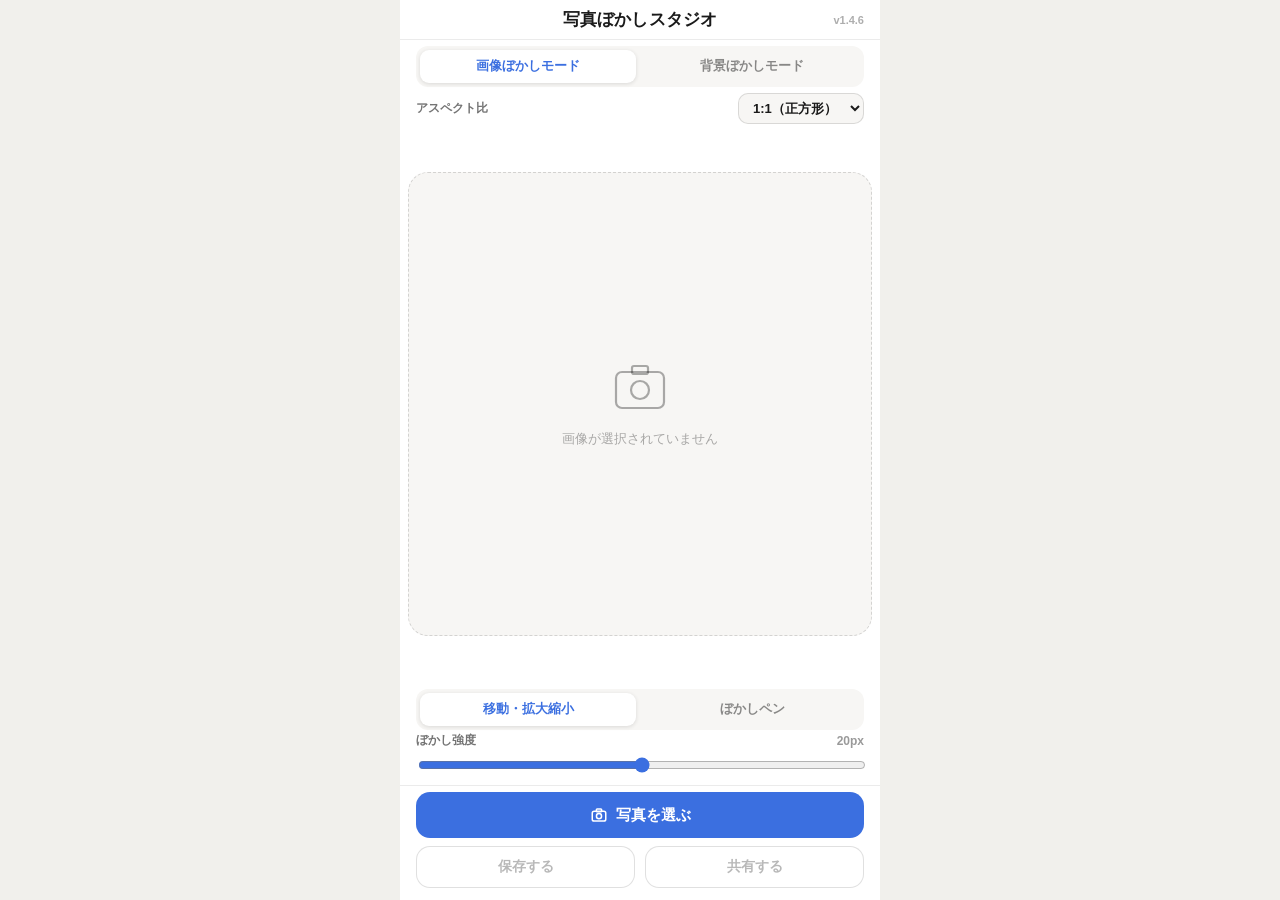
==== app.html @ 05afe11e "LPページを新設し、編集画面をapp.htmlに分離 - Claude DesignのPhotoBlurLP.dc.htmlを忠実にHTML化し、index.htmlをLPページに変更 - 機能紹介セ" ====
<!DOCTYPE html>
<html lang="ja">
<head>
<meta charset="UTF-8">
<meta name="viewport" content="width=device-width, initial-scale=1, viewport-fit=cover">
<title>写真ぼかしスタジオ</title>

<meta name="description" content="写真ぼかしスタジオ - 写真を縮小して中央に配置し、余白をぼかして加工するアプリ">
<meta name="theme-color" content="#3B6FE0">

<link rel="manifest" href="manifest.json">
<link rel="icon" href="icons/icon-192.png">
<link rel="apple-touch-icon" href="icons/apple-touch-icon.png">
<meta name="apple-mobile-web-app-capable" content="yes">
<meta name="apple-mobile-web-app-status-bar-style" content="black-translucent">
<meta name="apple-mobile-web-app-title" content="ぼかしスタジオ">

<link rel="stylesheet" href="app.css?v=1.4.6">
</head>
<body>

<div class="app">

  <header class="header">
    <span class="header-title">写真ぼかしスタジオ</span>
    <span class="header-version" id="appVersion"></span>
  </header>

  <section class="render-mode-bar">
    <div class="mode-toggle" role="group" aria-label="ぼかしモード">
      <button type="button" id="renderModeOrigBtn" class="mode-btn active" data-render-mode="original">画像ぼかしモード</button>
      <button type="button" id="renderModeBgBtn" class="mode-btn" data-render-mode="background">背景ぼかしモード</button>
    </div>
  </section>

  <section class="aspect-bar">
    <label class="options-label" for="aspectSelect">アスペクト比</label>
    <select id="aspectSelect" class="aspect-select">
      <option value="1:1">1:1（正方形）</option>
      <option value="4:3">4:3</option>
      <option value="3:2">3:2</option>
      <option value="16:9">16:9</option>
      <option value="9:16">9:16（縦長）</option>
    </select>
  </section>

  <main class="preview-wrap">
    <div class="preview-frame" id="previewFrame">
      <canvas id="canvas" class="preview-canvas" aria-label="加工後の画像プレビュー"></canvas>

      <div class="placeholder" id="placeholder">
        <svg width="56" height="56" viewBox="0 0 56 56" fill="none" aria-hidden="true">
          <rect x="4" y="12" width="48" height="36" rx="6" stroke="currentColor" stroke-width="2.2"/>
          <circle cx="28" cy="30" r="9" stroke="currentColor" stroke-width="2.2"/>
          <rect x="20" y="6" width="16" height="8" rx="2" stroke="currentColor" stroke-width="2.2"/>
        </svg>
        <span>画像が選択されていません</span>
      </div>

      <div class="toast" id="toast" hidden></div>
    </div>
  </main>

  <section class="tool-bar">
    <div class="mode-toggle" role="group" aria-label="操作モード">
      <button type="button" id="modeMoveBtn" class="mode-btn active" data-mode="move">移動・拡大縮小</button>
      <button type="button" id="modeBrushBtn" class="mode-btn" data-mode="brush">ぼかしペン</button>
    </div>
    <div class="brush-options" id="brushOptions" hidden>
      <div class="mode-toggle brush-type-toggle" role="group" aria-label="ブラシ種類">
        <button type="button" id="brushTypeBlurBtn" class="mode-btn active" data-brush-type="blur">ぼかしブラシ</button>
        <button type="button" id="brushTypeEraseBtn" class="mode-btn" data-brush-type="erase">消しゴムブラシ</button>
      </div>
      <div class="options-row">
        <span class="options-label">ブラシサイズ</span>
        <span class="options-value" id="brushSizeValue">20px</span>
      </div>
      <input type="range" id="brushSizeRange" class="blur-range" min="5" max="60" step="1" value="20">
    </div>
  </section>

  <section class="options">
    <div class="options-row">
      <span class="options-label">ぼかし強度</span>
      <span class="options-value" id="blurValue">20px</span>
    </div>
    <input type="range" id="blurRange" class="blur-range" min="0" max="40" step="1" value="20">
  </section>

  <footer class="button-area">
    <button type="button" id="selectBtn" class="btn btn-primary">
      <svg width="18" height="18" viewBox="0 0 24 24" fill="none" aria-hidden="true">
        <rect x="3" y="7" width="18" height="13" rx="2.5" stroke="#fff" stroke-width="2"/>
        <circle cx="12" cy="13.5" r="3.4" stroke="#fff" stroke-width="2"/>
        <rect x="8.5" y="4" width="7" height="3.5" rx="1" stroke="#fff" stroke-width="2"/>
      </svg>
      写真を選ぶ
    </button>
    <div class="btn-row">
      <button type="button" id="saveBtn" class="btn btn-secondary" disabled>保存する</button>
      <button type="button" id="shareBtn" class="btn btn-secondary" disabled>共有する</button>
    </div>
  </footer>

  <input type="file" id="fileInput" accept="image/*" hidden>

  <!-- SNSシェアモーダル（保存後に下からスライド表示） -->
  <div class="share-modal-overlay" id="shareModalOverlay" hidden>
    <div class="share-modal" id="shareModal" role="dialog" aria-modal="true" aria-labelledby="shareModalTitle">
      <div class="share-modal-handle"></div>
      <h2 class="share-modal-title" id="shareModalTitle">写真を保存しました</h2>
      <p class="share-modal-desc">SNSで共有してみませんか？</p>
      <div class="share-modal-buttons">
        <button type="button" class="share-btn share-btn-x" data-platform="x">
          <span class="share-btn-icon">X</span>Xでシェア
        </button>
        <button type="button" class="share-btn share-btn-line" data-platform="line">
          <span class="share-btn-icon">L</span>LINEで送る
        </button>
        <button type="button" class="share-btn share-btn-facebook" data-platform="facebook">
          <span class="share-btn-icon">f</span>Facebookでシェア
        </button>
        <button type="button" class="share-btn share-btn-instagram" data-platform="instagram">
          <span class="share-btn-icon">IG</span>Instagramストーリー用リンクコピー
        </button>
      </div>
      <button type="button" class="share-modal-close" id="shareModalCloseBtn">閉じる</button>
    </div>
  </div>

</div>

<script src="main.js?v=1.4.6"></script>
</body>
</html>
---- app.css ----
:root {
  --accent: #3B6FE0;
  --bg: #f1f0ec;
  --text: #1a1a1a;
  --text-dim: rgba(0, 0, 0, 0.55);
  --border: rgba(0, 0, 0, 0.08);
}

* {
  box-sizing: border-box;
}

html, body {
  height: 100%;
}

body {
  margin: 0;
  background: var(--bg);
  color: var(--text);
  font-family: -apple-system, BlinkMacSystemFont, "Hiragino Sans", "Yu Gothic", "Helvetica Neue", Arial, sans-serif;
  -webkit-tap-highlight-color: transparent;
  overscroll-behavior: none;
}

.app {
  min-height: 100dvh;
  max-width: 480px;
  margin: 0 auto;
  display: flex;
  flex-direction: column;
  background: #fff;
}

/* Header */
.header {
  position: relative;
  flex: none;
  height: 40px;
  display: flex;
  align-items: center;
  justify-content: center;
  border-bottom: 1px solid var(--border);
  padding-top: env(safe-area-inset-top, 0);
}

.header-version {
  position: absolute;
  right: 16px;
  font-size: 11px;
  font-weight: 600;
  color: rgba(0, 0, 0, 0.32);
  font-variant-numeric: tabular-nums;
}

.header-title {
  font-size: 17px;
  font-weight: 700;
  letter-spacing: 0.01em;
}

/* Render mode bar (background blur / original image) */
.render-mode-bar {
  flex: none;
  padding: 6px 16px 0;
}

/* Aspect ratio bar */
.aspect-bar {
  flex: none;
  padding: 6px 16px 0;
  display: flex;
  align-items: center;
  justify-content: space-between;
  gap: 10px;
}

.aspect-select {
  flex: none;
  font-size: 13px;
  font-weight: 600;
  color: var(--text);
  background: #f7f6f4;
  border: 1.5px solid rgba(0, 0, 0, 0.12);
  border-radius: 10px;
  padding: 6px 10px;
  font-family: inherit;
}

/* Tool bar (mode toggle + brush size) */
.tool-bar {
  flex: none;
  padding: 6px 16px 0;
}

.mode-toggle {
  display: flex;
  gap: 8px;
  background: #f7f6f4;
  border-radius: 12px;
  padding: 4px;
}

.mode-btn {
  flex: 1;
  border: none;
  background: transparent;
  border-radius: 9px;
  padding: 8px 6px;
  font-size: 12.5px;
  font-weight: 700;
  font-family: inherit;
  color: rgba(0, 0, 0, 0.45);
  cursor: pointer;
}

.mode-btn.active {
  background: #fff;
  color: var(--accent);
  box-shadow: 0 1px 4px rgba(0, 0, 0, 0.12);
}

.mode-btn:disabled {
  opacity: 0.4;
  cursor: default;
}

.brush-options {
  margin-top: 6px;
}

.brush-type-toggle {
  margin-bottom: 6px;
}

/* Preview area */
.preview-wrap {
  flex: 1;
  min-height: 0;
  padding: 8px;
  display: flex;
  align-items: center;
  justify-content: center;
}

.preview-frame {
  position: relative;
  border-radius: 20px;
  overflow: hidden;
  background: #f7f6f4;
  border: 1.5px dashed rgba(0, 0, 0, 0.14);
}

.preview-frame.has-image {
  border-style: solid;
  border-color: transparent;
}

.preview-canvas {
  position: absolute;
  inset: 0;
  width: 100%;
  height: 100%;
  display: none;
  touch-action: none;
}

.preview-frame.has-image .preview-canvas {
  display: block;
}

.placeholder {
  position: absolute;
  inset: 0;
  display: flex;
  flex-direction: column;
  align-items: center;
  justify-content: center;
  gap: 14px;
  color: rgba(0, 0, 0, 0.32);
}

.preview-frame.has-image .placeholder {
  display: none;
}

.placeholder span {
  font-size: 13px;
  font-weight: 500;
}

/* Toast */
.toast {
  position: absolute;
  left: 50%;
  bottom: 16px;
  transform: translate(-50%, 8px);
  background: rgba(20, 20, 20, 0.88);
  color: #fff;
  font-size: 13px;
  font-weight: 600;
  padding: 9px 18px;
  border-radius: 100px;
  white-space: nowrap;
  opacity: 0;
  pointer-events: none;
  transition: opacity 0.2s ease-out, transform 0.2s ease-out;
}

.toast.show {
  opacity: 1;
  transform: translate(-50%, 0);
}

/* Options */
.options {
  flex: none;
  padding: 2px 16px 6px;
}

.options-row {
  display: flex;
  align-items: center;
  justify-content: space-between;
  margin-bottom: 4px;
}

.options-label {
  font-size: 12px;
  font-weight: 600;
  color: var(--text-dim);
}

.options-value {
  font-size: 12px;
  font-weight: 600;
  color: rgba(0, 0, 0, 0.4);
  font-variant-numeric: tabular-nums;
}

.blur-range {
  width: 100%;
  height: 20px;
  accent-color: var(--accent);
}

/* Buttons */
.button-area {
  flex: none;
  padding: 6px 16px calc(12px + env(safe-area-inset-bottom, 0px));
  display: flex;
  flex-direction: column;
  gap: 8px;
  border-top: 1px solid var(--border);
}

.btn {
  border: none;
  border-radius: 14px;
  font-size: 15px;
  font-weight: 700;
  font-family: inherit;
  cursor: pointer;
}

.btn-primary {
  height: 46px;
  background: var(--accent);
  color: #fff;
  display: flex;
  align-items: center;
  justify-content: center;
  gap: 8px;
}

.btn-primary:active {
  opacity: 0.85;
}

.btn-row {
  display: flex;
  gap: 10px;
}

.btn-secondary {
  flex: 1;
  height: 42px;
  border: 1.5px solid var(--accent);
  background: #fff;
  color: var(--accent);
  font-size: 14px;
}

.btn-secondary:active:not(:disabled) {
  background: rgba(59, 111, 224, 0.08);
}

.btn-secondary:disabled {
  border-color: rgba(0, 0, 0, 0.12);
  color: rgba(0, 0, 0, 0.28);
  cursor: default;
}

/* SNS share modal */
.share-modal-overlay {
  position: fixed;
  inset: 0;
  background: rgba(0, 0, 0, 0);
  display: flex;
  align-items: flex-end;
  justify-content: center;
  z-index: 100;
  transition: background 0.25s ease-out;
}

/* [hidden]と.share-modal-overlayは詳細度が同じで、後勝ちでdisplay:flexが勝ってしまい
   非表示のはずのモーダルが透明な全画面オーバーレイとして操作を塞いでいた。明示的に上書きする */
.share-modal-overlay[hidden] {
  display: none;
}

.share-modal-overlay.show {
  background: rgba(0, 0, 0, 0.45);
}

.share-modal {
  width: 100%;
  max-width: 480px;
  background: #fff;
  border-radius: 24px 24px 0 0;
  padding: 10px 20px calc(20px + env(safe-area-inset-bottom, 0px));
  box-shadow: 0 -8px 30px rgba(0, 0, 0, 0.2);
  transform: translateY(100%);
  transition: transform 0.28s cubic-bezier(0.22, 1, 0.36, 1);
}

.share-modal-overlay.show .share-modal {
  transform: translateY(0);
}

.share-modal-handle {
  width: 36px;
  height: 4px;
  border-radius: 100px;
  background: rgba(0, 0, 0, 0.15);
  margin: 4px auto 14px;
}

.share-modal-title {
  margin: 0 0 4px;
  font-size: 17px;
  font-weight: 700;
  text-align: center;
  color: var(--text);
}

.share-modal-desc {
  margin: 0 0 18px;
  font-size: 13px;
  color: var(--text-dim);
  text-align: center;
}

.share-modal-buttons {
  display: flex;
  flex-direction: column;
  gap: 10px;
  margin-bottom: 14px;
}

.share-btn {
  height: 50px;
  border: none;
  border-radius: 14px;
  font-size: 14.5px;
  font-weight: 700;
  font-family: inherit;
  color: #fff;
  display: flex;
  align-items: center;
  justify-content: center;
  gap: 10px;
  cursor: pointer;
}

.share-btn:active {
  opacity: 0.85;
}

.share-btn-icon {
  width: 26px;
  height: 26px;
  border-radius: 50%;
  background: rgba(255, 255, 255, 0.22);
  display: flex;
  align-items: center;
  justify-content: center;
  font-size: 13px;
  font-weight: 800;
  flex: none;
}

.share-btn-x {
  background: #000;
}

.share-btn-line {
  background: #06c755;
}

.share-btn-facebook {
  background: #1877f2;
}

.share-btn-instagram {
  background: linear-gradient(135deg, #feda75, #d62976, #4f5bd5);
}

.share-modal-close {
  width: 100%;
  height: 46px;
  border: none;
  background: #f7f6f4;
  border-radius: 14px;
  font-size: 14px;
  font-weight: 700;
  font-family: inherit;
  color: var(--text-dim);
  cursor: pointer;
}

.share-modal-close:active {
  background: #efeeea;
}
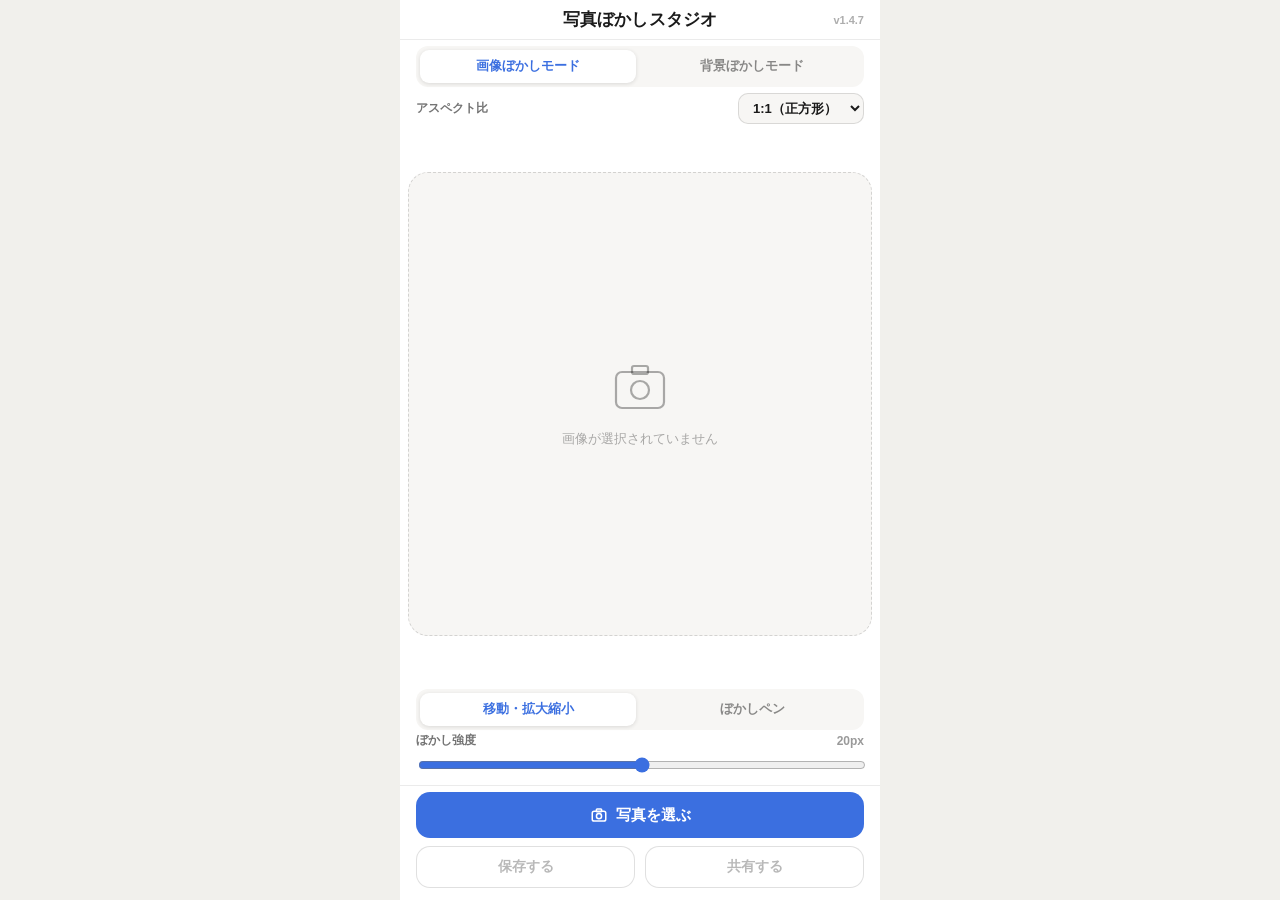
==== commit 6235d3fb: "STEP1: 塗りつぶし(ペイント)機能を追加 - ぼかしブラシ/消しゴムブラシの並びにペイントを追加し、6色から選べる色選択UIとブラシサイズ共有を実装 - ペイントは画像座標系の独立レイヤーとして" ====
--- a/app.html
+++ b/app.html
@@ -15,7 +15,7 @@
 <meta name="apple-mobile-web-app-status-bar-style" content="black-translucent">
 <meta name="apple-mobile-web-app-title" content="ぼかしスタジオ">
 
-<link rel="stylesheet" href="app.css?v=1.4.6">
+<link rel="stylesheet" href="app.css?v=1.4.7">
 </head>
 <body>
 
@@ -70,7 +70,21 @@
       <div class="mode-toggle brush-type-toggle" role="group" aria-label="ブラシ種類">
         <button type="button" id="brushTypeBlurBtn" class="mode-btn active" data-brush-type="blur">ぼかしブラシ</button>
         <button type="button" id="brushTypeEraseBtn" class="mode-btn" data-brush-type="erase">消しゴムブラシ</button>
+        <button type="button" id="brushTypePaintBtn" class="mode-btn" data-brush-type="paint">ペイント</button>
       </div>
+
+      <div class="paint-color-options" id="paintColorOptions" hidden>
+        <span class="options-label">ペンの色</span>
+        <div class="color-swatches" role="group" aria-label="ペンの色">
+          <button type="button" class="color-swatch active" data-color="#000000" style="--swatch-color:#000000" aria-label="黒"></button>
+          <button type="button" class="color-swatch" data-color="#FFFFFF" style="--swatch-color:#FFFFFF" aria-label="白"></button>
+          <button type="button" class="color-swatch" data-color="#FF0000" style="--swatch-color:#FF0000" aria-label="赤"></button>
+          <button type="button" class="color-swatch" data-color="#007BFF" style="--swatch-color:#007BFF" aria-label="青"></button>
+          <button type="button" class="color-swatch" data-color="#FFD400" style="--swatch-color:#FFD400" aria-label="黄色"></button>
+          <button type="button" class="color-swatch" data-color="#00C853" style="--swatch-color:#00C853" aria-label="緑"></button>
+        </div>
+      </div>
+
       <div class="options-row">
         <span class="options-label">ブラシサイズ</span>
         <span class="options-value" id="brushSizeValue">20px</span>
@@ -79,7 +93,7 @@
     </div>
   </section>
 
-  <section class="options">
+  <section class="options" id="blurOptions">
     <div class="options-row">
       <span class="options-label">ぼかし強度</span>
       <span class="options-value" id="blurValue">20px</span>
@@ -130,6 +144,6 @@
 
 </div>
 
-<script src="main.js?v=1.4.6"></script>
+<script src="main.js?v=1.4.7"></script>
 </body>
 </html>
--- a/app.css
+++ b/app.css
@@ -131,6 +131,37 @@
 
 .brush-type-toggle {
   margin-bottom: 6px;
+}
+
+.brush-type-toggle .mode-btn {
+  padding: 8px 4px;
+  font-size: 11.5px;
+}
+
+/* ペイントの色選択（ペイントブラシ選択時のみ表示） */
+.paint-color-options {
+  margin-bottom: 10px;
+}
+
+.color-swatches {
+  display: flex;
+  gap: 10px;
+  margin-top: 6px;
+}
+
+.color-swatch {
+  width: 32px;
+  height: 32px;
+  border-radius: 50%;
+  border: 2px solid rgba(0, 0, 0, 0.12);
+  background: var(--swatch-color);
+  padding: 0;
+  cursor: pointer;
+}
+
+.color-swatch.active {
+  border-color: var(--accent);
+  box-shadow: 0 0 0 2px rgba(59, 111, 224, 0.25);
 }
 
 /* Preview area */
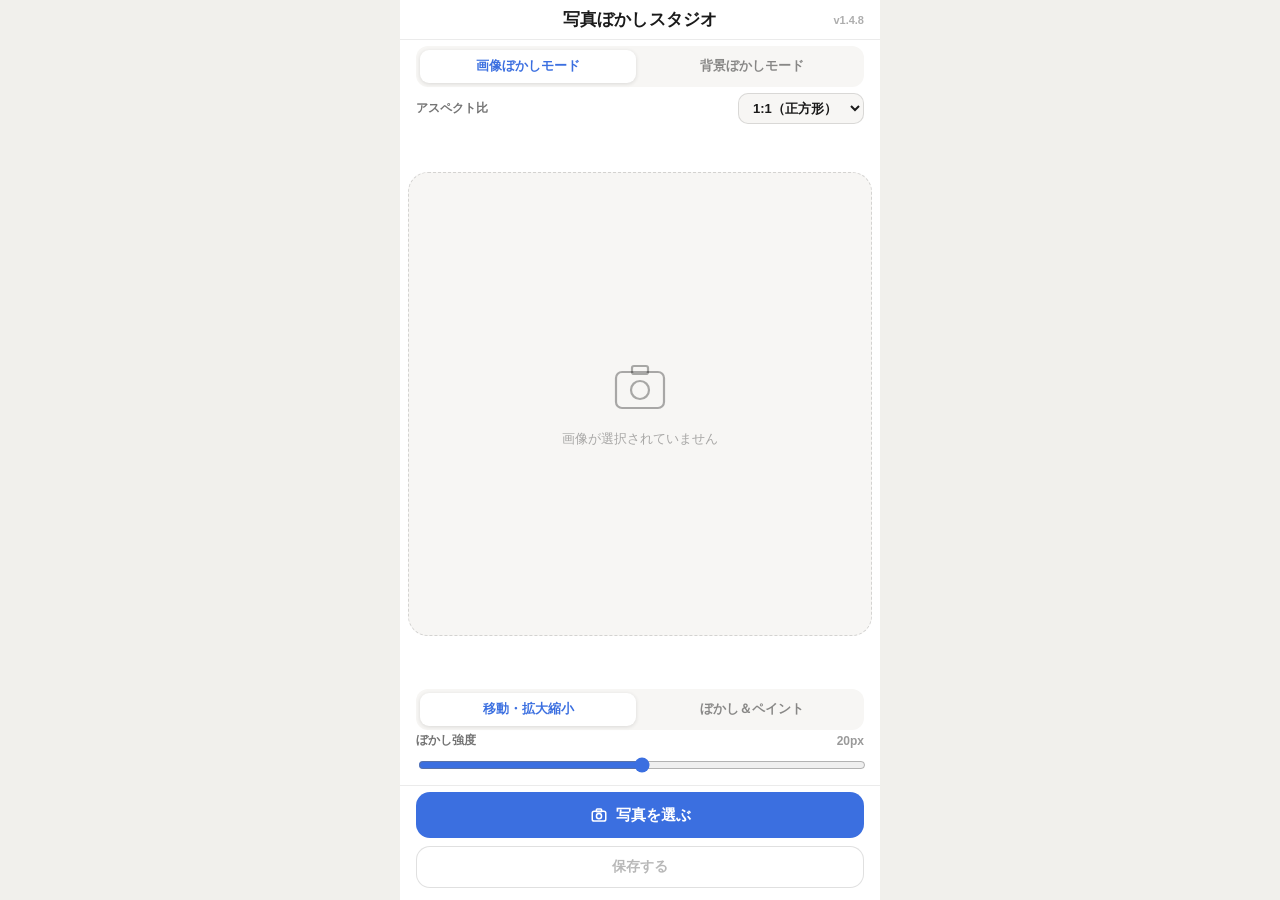
==== commit ae5df0b2: "消しゴムでペイントも消去可能に、SNS共有UIを画像下のインライン表示に変更 - 消しゴムブラシがぼかしマスクとペイントレイヤーの両方を消せるよう統合 - 「ぼかしペン」ボタンを「ぼかし＆ペイント」に" ====
--- a/app.html
+++ b/app.html
@@ -15,7 +15,7 @@
 <meta name="apple-mobile-web-app-status-bar-style" content="black-translucent">
 <meta name="apple-mobile-web-app-title" content="ぼかしスタジオ">
 
-<link rel="stylesheet" href="app.css?v=1.4.7">
+<link rel="stylesheet" href="app.css?v=1.4.8">
 </head>
 <body>
 
@@ -61,10 +61,30 @@
     </div>
   </main>
 
+  <!-- 保存後に画像のすぐ下へ表示するSNS共有ボタン（モーダルではなく常設要素にすることで
+       ダウンロード直後でも確実に表示させる） -->
+  <section class="inline-share" id="inlineShare" hidden>
+    <p class="inline-share-label">保存しました。SNSでシェアする</p>
+    <div class="inline-share-buttons">
+      <button type="button" class="share-btn share-btn-x" data-platform="x" aria-label="Xでシェア">
+        <span class="share-btn-icon">X</span>
+      </button>
+      <button type="button" class="share-btn share-btn-line" data-platform="line" aria-label="LINEで送る">
+        <span class="share-btn-icon">L</span>
+      </button>
+      <button type="button" class="share-btn share-btn-facebook" data-platform="facebook" aria-label="Facebookでシェア">
+        <span class="share-btn-icon">f</span>
+      </button>
+      <button type="button" class="share-btn share-btn-instagram" data-platform="instagram" aria-label="Instagramストーリー用リンクコピー">
+        <span class="share-btn-icon">IG</span>
+      </button>
+    </div>
+  </section>
+
   <section class="tool-bar">
     <div class="mode-toggle" role="group" aria-label="操作モード">
       <button type="button" id="modeMoveBtn" class="mode-btn active" data-mode="move">移動・拡大縮小</button>
-      <button type="button" id="modeBrushBtn" class="mode-btn" data-mode="brush">ぼかしペン</button>
+      <button type="button" id="modeBrushBtn" class="mode-btn" data-mode="brush">ぼかし＆ペイント</button>
     </div>
     <div class="brush-options" id="brushOptions" hidden>
       <div class="mode-toggle brush-type-toggle" role="group" aria-label="ブラシ種類">
@@ -110,40 +130,13 @@
       </svg>
       写真を選ぶ
     </button>
-    <div class="btn-row">
-      <button type="button" id="saveBtn" class="btn btn-secondary" disabled>保存する</button>
-      <button type="button" id="shareBtn" class="btn btn-secondary" disabled>共有する</button>
-    </div>
+    <button type="button" id="saveBtn" class="btn btn-secondary" disabled>保存する</button>
   </footer>
 
   <input type="file" id="fileInput" accept="image/*" hidden>
 
-  <!-- SNSシェアモーダル（保存後に下からスライド表示） -->
-  <div class="share-modal-overlay" id="shareModalOverlay" hidden>
-    <div class="share-modal" id="shareModal" role="dialog" aria-modal="true" aria-labelledby="shareModalTitle">
-      <div class="share-modal-handle"></div>
-      <h2 class="share-modal-title" id="shareModalTitle">写真を保存しました</h2>
-      <p class="share-modal-desc">SNSで共有してみませんか？</p>
-      <div class="share-modal-buttons">
-        <button type="button" class="share-btn share-btn-x" data-platform="x">
-          <span class="share-btn-icon">X</span>Xでシェア
-        </button>
-        <button type="button" class="share-btn share-btn-line" data-platform="line">
-          <span class="share-btn-icon">L</span>LINEで送る
-        </button>
-        <button type="button" class="share-btn share-btn-facebook" data-platform="facebook">
-          <span class="share-btn-icon">f</span>Facebookでシェア
-        </button>
-        <button type="button" class="share-btn share-btn-instagram" data-platform="instagram">
-          <span class="share-btn-icon">IG</span>Instagramストーリー用リンクコピー
-        </button>
-      </div>
-      <button type="button" class="share-modal-close" id="shareModalCloseBtn">閉じる</button>
-    </div>
-  </div>
-
 </div>
 
-<script src="main.js?v=1.4.7"></script>
+<script src="main.js?v=1.4.8"></script>
 </body>
 </html>
--- a/app.css
+++ b/app.css
@@ -314,7 +314,8 @@
 }
 
 .btn-secondary {
-  flex: 1;
+  flex: none;
+  width: 100%;
   height: 42px;
   border: 1.5px solid var(--accent);
   background: #fff;
@@ -332,85 +333,35 @@
   cursor: default;
 }
 
-/* SNS share modal */
-.share-modal-overlay {
-  position: fixed;
-  inset: 0;
-  background: rgba(0, 0, 0, 0);
-  display: flex;
-  align-items: flex-end;
-  justify-content: center;
-  z-index: 100;
-  transition: background 0.25s ease-out;
-}
-
-/* [hidden]と.share-modal-overlayは詳細度が同じで、後勝ちでdisplay:flexが勝ってしまい
-   非表示のはずのモーダルが透明な全画面オーバーレイとして操作を塞いでいた。明示的に上書きする */
-.share-modal-overlay[hidden] {
-  display: none;
-}
-
-.share-modal-overlay.show {
-  background: rgba(0, 0, 0, 0.45);
-}
-
-.share-modal {
-  width: 100%;
-  max-width: 480px;
-  background: #fff;
-  border-radius: 24px 24px 0 0;
-  padding: 10px 20px calc(20px + env(safe-area-inset-bottom, 0px));
-  box-shadow: 0 -8px 30px rgba(0, 0, 0, 0.2);
-  transform: translateY(100%);
-  transition: transform 0.28s cubic-bezier(0.22, 1, 0.36, 1);
-}
-
-.share-modal-overlay.show .share-modal {
-  transform: translateY(0);
-}
-
-.share-modal-handle {
-  width: 36px;
-  height: 4px;
-  border-radius: 100px;
-  background: rgba(0, 0, 0, 0.15);
-  margin: 4px auto 14px;
-}
-
-.share-modal-title {
-  margin: 0 0 4px;
-  font-size: 17px;
-  font-weight: 700;
-  text-align: center;
-  color: var(--text);
-}
-
-.share-modal-desc {
-  margin: 0 0 18px;
-  font-size: 13px;
+/* 保存後に画像の下へ表示するSNS共有ボタン（常設要素。保存前はhiddenで隠す） */
+.inline-share {
+  flex: none;
+  padding: 10px 16px 0;
+}
+
+.inline-share-label {
+  font-size: 12px;
+  font-weight: 600;
   color: var(--text-dim);
   text-align: center;
-}
-
-.share-modal-buttons {
-  display: flex;
-  flex-direction: column;
-  gap: 10px;
-  margin-bottom: 14px;
+  margin: 0 0 10px;
+}
+
+.inline-share-buttons {
+  display: flex;
+  justify-content: center;
+  gap: 14px;
 }
 
 .share-btn {
-  height: 50px;
+  width: 52px;
+  height: 52px;
   border: none;
-  border-radius: 14px;
-  font-size: 14.5px;
-  font-weight: 700;
-  font-family: inherit;
+  border-radius: 16px;
   color: #fff;
   display: flex;
   align-items: center;
   justify-content: center;
-  gap: 10px;
   cursor: pointer;
 }
 
@@ -419,16 +370,8 @@
 }
 
 .share-btn-icon {
-  width: 26px;
-  height: 26px;
-  border-radius: 50%;
-  background: rgba(255, 255, 255, 0.22);
-  display: flex;
-  align-items: center;
-  justify-content: center;
-  font-size: 13px;
+  font-size: 15px;
   font-weight: 800;
-  flex: none;
 }
 
 .share-btn-x {
@@ -446,20 +389,3 @@
 .share-btn-instagram {
   background: linear-gradient(135deg, #feda75, #d62976, #4f5bd5);
 }
-
-.share-modal-close {
-  width: 100%;
-  height: 46px;
-  border: none;
-  background: #f7f6f4;
-  border-radius: 14px;
-  font-size: 14px;
-  font-weight: 700;
-  font-family: inherit;
-  color: var(--text-dim);
-  cursor: pointer;
-}
-
-.share-modal-close:active {
-  background: #efeeea;
-}
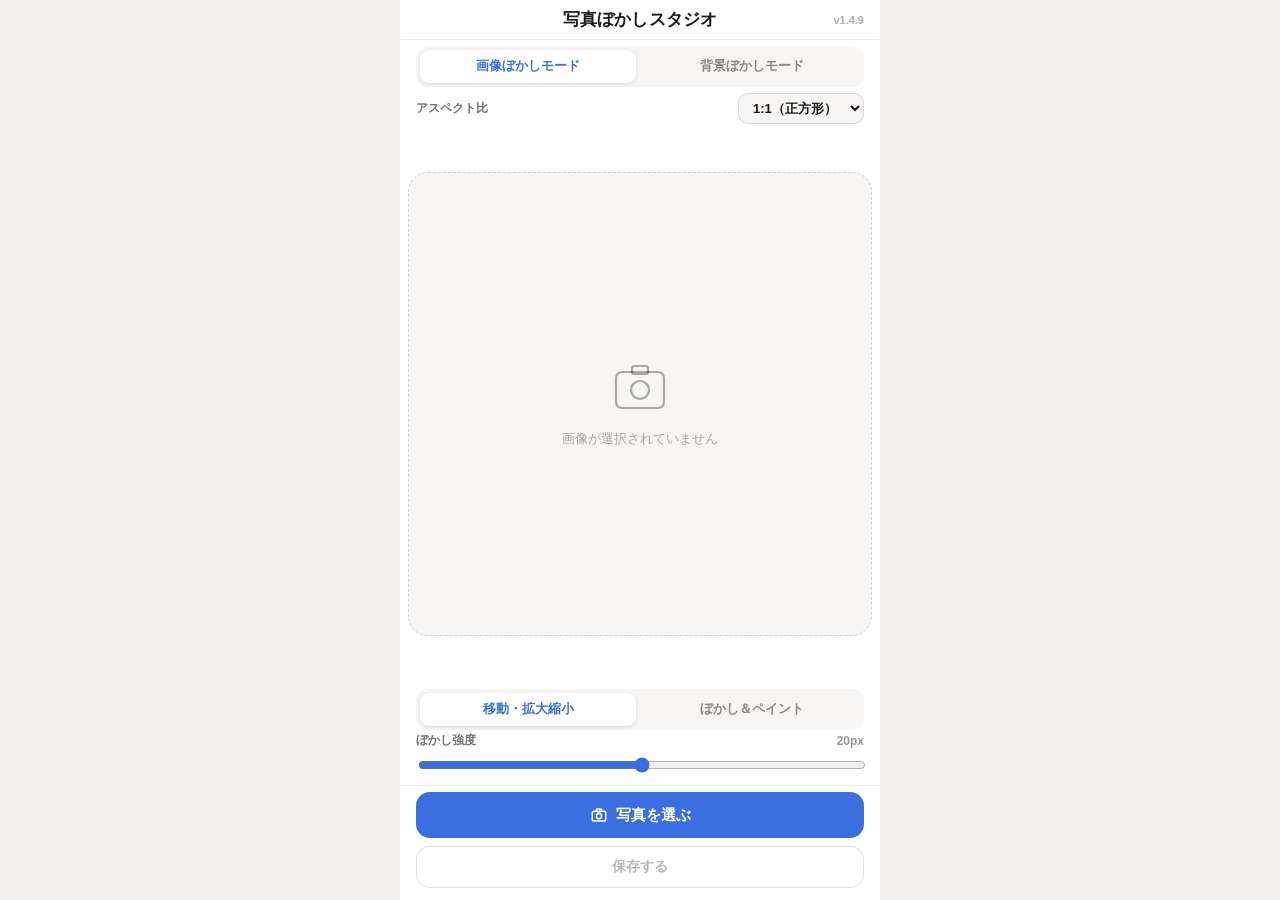
==== commit 3f566696: "保存をWeb Share API優先にし、SNS共有UIをモーダル方式に戻す iPhoneで保存ボタン押下時に「表示」を選ぶとブラウザ標準の画像ビューア(アプリ外)に 遷移しSNS共有ボタンを出せなく" ====
--- a/app.html
+++ b/app.html
@@ -15,7 +15,7 @@
 <meta name="apple-mobile-web-app-status-bar-style" content="black-translucent">
 <meta name="apple-mobile-web-app-title" content="ぼかしスタジオ">
 
-<link rel="stylesheet" href="app.css?v=1.4.8">
+<link rel="stylesheet" href="app.css?v=1.4.9">
 </head>
 <body>
 
@@ -60,26 +60,6 @@
       <div class="toast" id="toast" hidden></div>
     </div>
   </main>
-
-  <!-- 保存後に画像のすぐ下へ表示するSNS共有ボタン（モーダルではなく常設要素にすることで
-       ダウンロード直後でも確実に表示させる） -->
-  <section class="inline-share" id="inlineShare" hidden>
-    <p class="inline-share-label">保存しました。SNSでシェアする</p>
-    <div class="inline-share-buttons">
-      <button type="button" class="share-btn share-btn-x" data-platform="x" aria-label="Xでシェア">
-        <span class="share-btn-icon">X</span>
-      </button>
-      <button type="button" class="share-btn share-btn-line" data-platform="line" aria-label="LINEで送る">
-        <span class="share-btn-icon">L</span>
-      </button>
-      <button type="button" class="share-btn share-btn-facebook" data-platform="facebook" aria-label="Facebookでシェア">
-        <span class="share-btn-icon">f</span>
-      </button>
-      <button type="button" class="share-btn share-btn-instagram" data-platform="instagram" aria-label="Instagramストーリー用リンクコピー">
-        <span class="share-btn-icon">IG</span>
-      </button>
-    </div>
-  </section>
 
   <section class="tool-bar">
     <div class="mode-toggle" role="group" aria-label="操作モード">
@@ -135,8 +115,32 @@
 
   <input type="file" id="fileInput" accept="image/*" hidden>
 
+  <!-- SNSシェアモーダル（保存後に下からスライド表示） -->
+  <div class="share-modal-overlay" id="shareModalOverlay" hidden>
+    <div class="share-modal" id="shareModal" role="dialog" aria-modal="true" aria-labelledby="shareModalTitle">
+      <div class="share-modal-handle"></div>
+      <h2 class="share-modal-title" id="shareModalTitle">写真を保存しました</h2>
+      <p class="share-modal-desc">SNSで共有してみませんか？</p>
+      <div class="share-modal-buttons">
+        <button type="button" class="share-btn share-btn-x" data-platform="x">
+          <span class="share-btn-icon">X</span>Xでシェア
+        </button>
+        <button type="button" class="share-btn share-btn-line" data-platform="line">
+          <span class="share-btn-icon">L</span>LINEで送る
+        </button>
+        <button type="button" class="share-btn share-btn-facebook" data-platform="facebook">
+          <span class="share-btn-icon">f</span>Facebookでシェア
+        </button>
+        <button type="button" class="share-btn share-btn-instagram" data-platform="instagram">
+          <span class="share-btn-icon">IG</span>Instagramストーリー用リンクコピー
+        </button>
+      </div>
+      <button type="button" class="share-modal-close" id="shareModalCloseBtn">閉じる</button>
+    </div>
+  </div>
+
 </div>
 
-<script src="main.js?v=1.4.8"></script>
+<script src="main.js?v=1.4.9"></script>
 </body>
 </html>
--- a/app.css
+++ b/app.css
@@ -333,35 +333,85 @@
   cursor: default;
 }
 
-/* 保存後に画像の下へ表示するSNS共有ボタン（常設要素。保存前はhiddenで隠す） */
-.inline-share {
-  flex: none;
-  padding: 10px 16px 0;
-}
-
-.inline-share-label {
-  font-size: 12px;
-  font-weight: 600;
+/* SNS share modal（保存後に下からスライド表示） */
+.share-modal-overlay {
+  position: fixed;
+  inset: 0;
+  background: rgba(0, 0, 0, 0);
+  display: flex;
+  align-items: flex-end;
+  justify-content: center;
+  z-index: 100;
+  transition: background 0.25s ease-out;
+}
+
+/* [hidden]と.share-modal-overlayは詳細度が同じで、後勝ちでdisplay:flexが勝ってしまい
+   非表示のはずのモーダルが透明な全画面オーバーレイとして操作を塞いでいた。明示的に上書きする */
+.share-modal-overlay[hidden] {
+  display: none;
+}
+
+.share-modal-overlay.show {
+  background: rgba(0, 0, 0, 0.45);
+}
+
+.share-modal {
+  width: 100%;
+  max-width: 480px;
+  background: #fff;
+  border-radius: 24px 24px 0 0;
+  padding: 10px 20px calc(20px + env(safe-area-inset-bottom, 0px));
+  box-shadow: 0 -8px 30px rgba(0, 0, 0, 0.2);
+  transform: translateY(100%);
+  transition: transform 0.28s cubic-bezier(0.22, 1, 0.36, 1);
+}
+
+.share-modal-overlay.show .share-modal {
+  transform: translateY(0);
+}
+
+.share-modal-handle {
+  width: 36px;
+  height: 4px;
+  border-radius: 100px;
+  background: rgba(0, 0, 0, 0.15);
+  margin: 4px auto 14px;
+}
+
+.share-modal-title {
+  margin: 0 0 4px;
+  font-size: 17px;
+  font-weight: 700;
+  text-align: center;
+  color: var(--text);
+}
+
+.share-modal-desc {
+  margin: 0 0 18px;
+  font-size: 13px;
   color: var(--text-dim);
   text-align: center;
-  margin: 0 0 10px;
-}
-
-.inline-share-buttons {
-  display: flex;
-  justify-content: center;
-  gap: 14px;
+}
+
+.share-modal-buttons {
+  display: flex;
+  flex-direction: column;
+  gap: 10px;
+  margin-bottom: 14px;
 }
 
 .share-btn {
-  width: 52px;
-  height: 52px;
+  height: 50px;
   border: none;
-  border-radius: 16px;
+  border-radius: 14px;
+  font-size: 14.5px;
+  font-weight: 700;
+  font-family: inherit;
   color: #fff;
   display: flex;
   align-items: center;
   justify-content: center;
+  gap: 10px;
   cursor: pointer;
 }
 
@@ -370,8 +420,16 @@
 }
 
 .share-btn-icon {
-  font-size: 15px;
+  width: 26px;
+  height: 26px;
+  border-radius: 50%;
+  background: rgba(255, 255, 255, 0.22);
+  display: flex;
+  align-items: center;
+  justify-content: center;
+  font-size: 13px;
   font-weight: 800;
+  flex: none;
 }
 
 .share-btn-x {
@@ -389,3 +447,20 @@
 .share-btn-instagram {
   background: linear-gradient(135deg, #feda75, #d62976, #4f5bd5);
 }
+
+.share-modal-close {
+  width: 100%;
+  height: 46px;
+  border: none;
+  background: #f7f6f4;
+  border-radius: 14px;
+  font-size: 14px;
+  font-weight: 700;
+  font-family: inherit;
+  color: var(--text-dim);
+  cursor: pointer;
+}
+
+.share-modal-close:active {
+  background: #efeeea;
+}
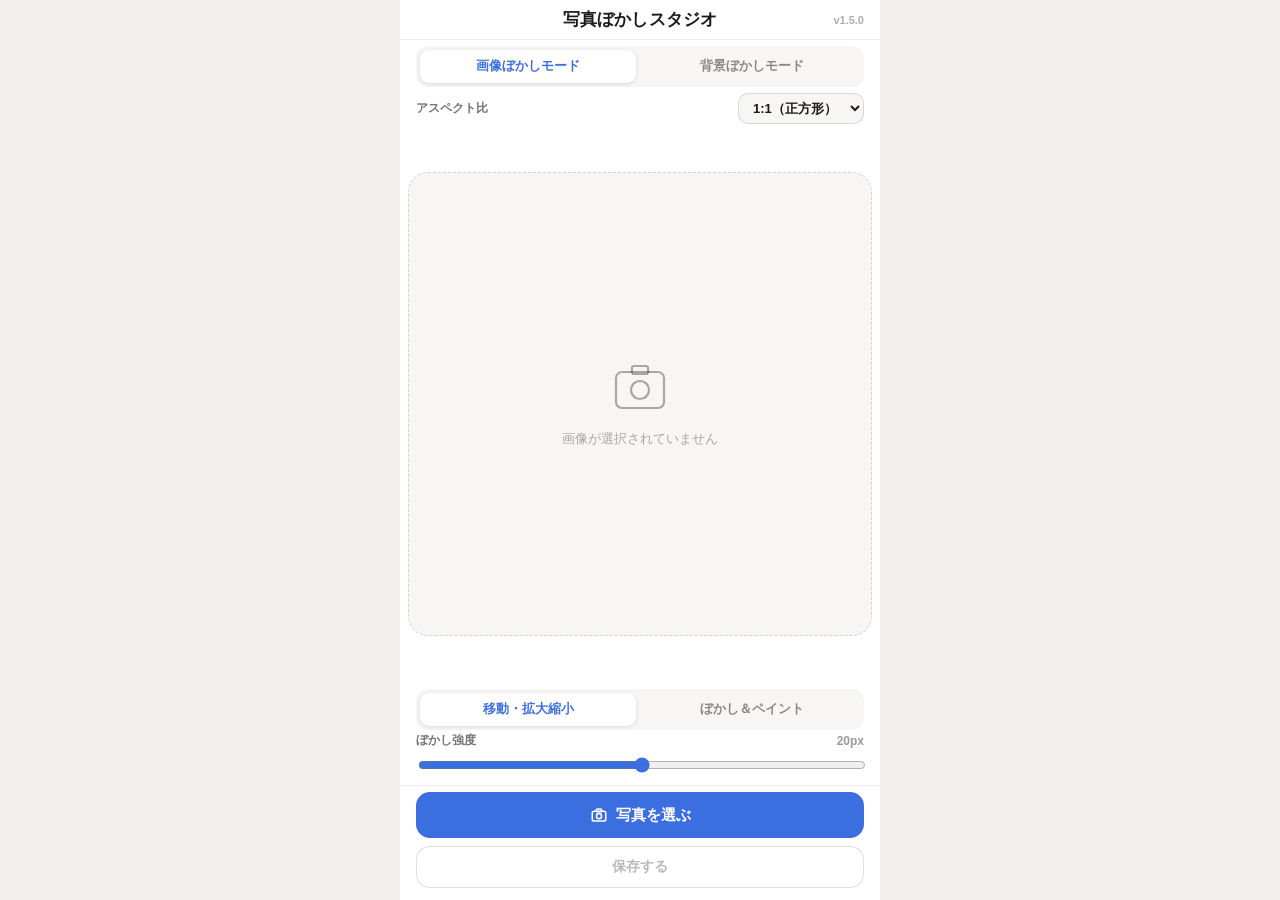
==== commit 2a0befff: "SEO対策とSNSシェアへのハッシュタグ追加 - LPにOGP/Twitter Card/canonical/JSON-LD構造化データを追加し、   「写真ぼかしスタジオ」「Photo Blur P" ====
--- a/app.html
+++ b/app.html
@@ -15,7 +15,7 @@
 <meta name="apple-mobile-web-app-status-bar-style" content="black-translucent">
 <meta name="apple-mobile-web-app-title" content="ぼかしスタジオ">
 
-<link rel="stylesheet" href="app.css?v=1.4.9">
+<link rel="stylesheet" href="app.css?v=1.5.0">
 </head>
 <body>
 
@@ -141,6 +141,6 @@
 
 </div>
 
-<script src="main.js?v=1.4.9"></script>
+<script src="main.js?v=1.5.0"></script>
 </body>
 </html>
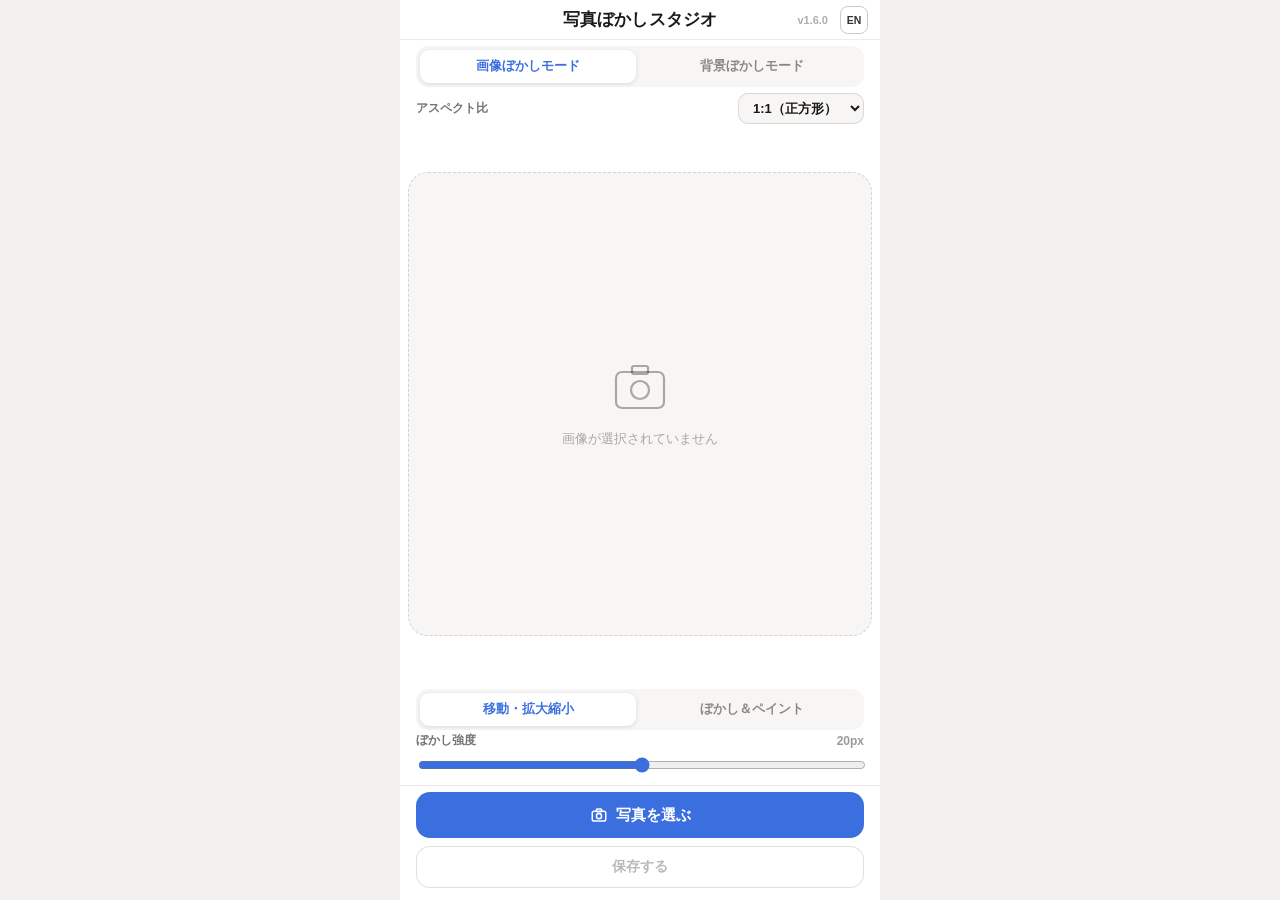
==== commit c6b6b2eb: "英語版(en/)を追加し、ブラウザ言語による自動切り替えを実装 - navigator.languageがja以外ならen/index.html・en/app.htmlを表示するよう   自動リダイレ" ====
--- a/app.html
+++ b/app.html
@@ -15,7 +15,7 @@
 <meta name="apple-mobile-web-app-status-bar-style" content="black-translucent">
 <meta name="apple-mobile-web-app-title" content="ぼかしスタジオ">
 
-<link rel="stylesheet" href="app.css?v=1.5.0">
+<link rel="stylesheet" href="app.css?v=1.6.0">
 </head>
 <body>
 
@@ -24,6 +24,7 @@
   <header class="header">
     <span class="header-title">写真ぼかしスタジオ</span>
     <span class="header-version" id="appVersion"></span>
+    <a href="en/app.html" class="lang-switch-btn" aria-label="Switch to English" onclick="try{localStorage.setItem('photoBlurLang','en')}catch(e){}">EN</a>
   </header>
 
   <section class="render-mode-bar">
@@ -141,6 +142,6 @@
 
 </div>
 
-<script src="main.js?v=1.5.0"></script>
+<script src="main.js?v=1.6.0"></script>
 </body>
 </html>
--- a/app.css
+++ b/app.css
@@ -46,7 +46,7 @@
 
 .header-version {
   position: absolute;
-  right: 16px;
+  right: 52px;
   font-size: 11px;
   font-weight: 600;
   color: rgba(0, 0, 0, 0.32);
@@ -57,6 +57,33 @@
   font-size: 17px;
   font-weight: 700;
   letter-spacing: 0.01em;
+}
+
+/* 言語切り替えボタン（右上・小型、LPと統一したスタイル） */
+.lang-switch-btn {
+  position: absolute;
+  top: 50%;
+  right: 12px;
+  transform: translateY(-50%);
+  width: 28px;
+  height: 28px;
+  display: flex;
+  align-items: center;
+  justify-content: center;
+  border-radius: 8px;
+  background: #fff;
+  border: 1px solid #ccc;
+  color: #333;
+  font-size: 10.5px;
+  font-weight: 700;
+  text-decoration: none;
+  z-index: 10;
+}
+
+.lang-switch-btn:hover {
+  color: #333;
+  text-decoration: none;
+  background: #f5f5f5;
 }
 
 /* Render mode bar (background blur / original image) */
